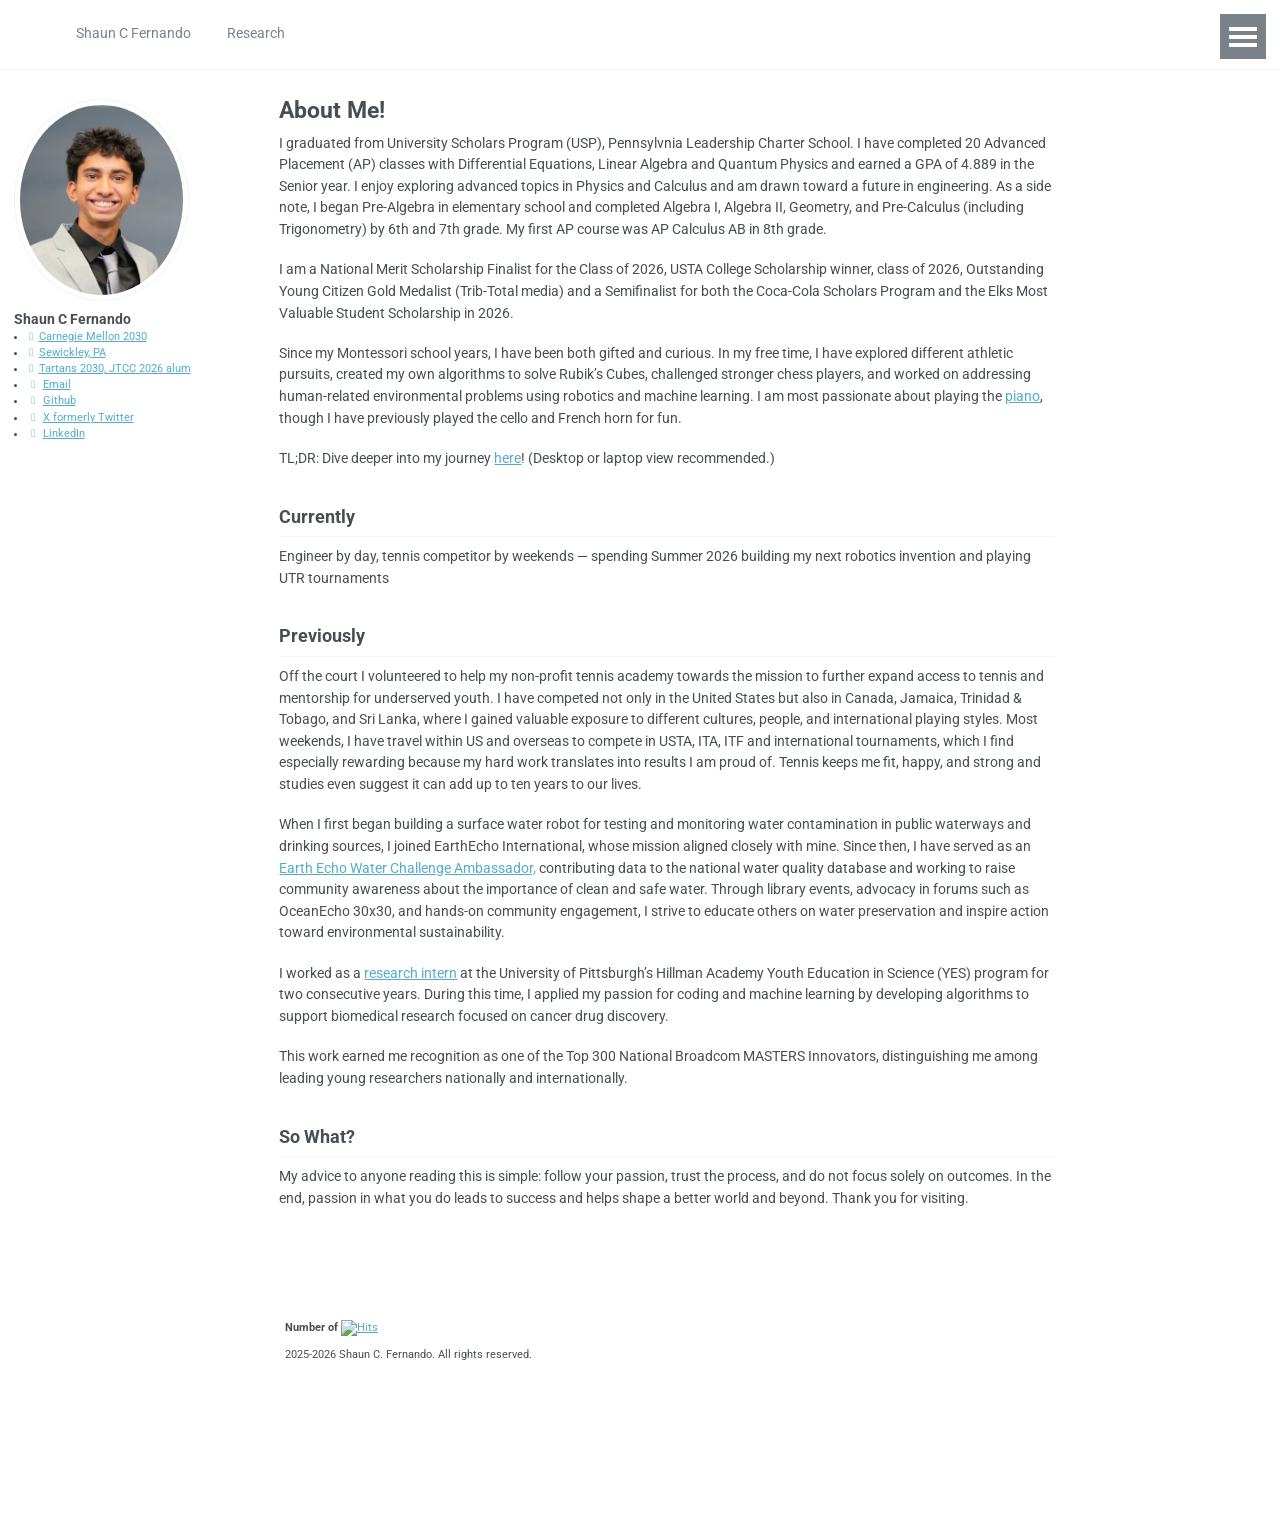
==== index.html @ 5f541fce "Fix HTML encoding issues in index.html" ====
<!doctype html><html lang="en" class="no-js"><head><meta charset="utf-8"> 
  <!-- begin SEO --><title>About Me! - Shaun C Fernando</title><meta property="og:locale" content="en-US">
  <meta property="og:site_name" content="Shaun C Fernando"><meta property="og:title" content="About Me!">
  <link rel="canonical" href="https://shauncfernando.github.io/">
  <meta property="og:url" content="https://shauncfernando.github.io/"> 
  <script type="application/ld+json"> { "@context" : "http://schema.org", "@type" : "Person", "name" : "Shaun C Fernando", "url" : "https://Shauncferando.github.io", "sameAs" : null } </script>
  <!-- end SEO --><link href="https://shauncfernando.github.io/feed.xml" type="application/atom+xml" rel="alternate" title="Shaun Fernando Feed"> <!-- http://t.co/dKP3o1e --><meta name="HandheldFriendly" content="True">
  <meta name="MobileOptimized" content="320"><meta name="viewport" content="width=device-width, initial-scale=1.0"> 
  <script> document.documentElement.className = document.documentElement.className.replace(/\bno-js\b/g, '') + ' js '; </script>
  <!-- For all browsers --><link rel="stylesheet" href="https://shauncfernando.github.io/main.css">
  <meta http-equiv="cleartype" content="on">
  <!-- start custom head snippets --> <!--<link rel="apple-touch-icon" sizes="57x57" href="https://shauncfernando.github.io/images/apple-touch-icon-57x57.png?v=M44lzPylqQ">
  <link rel="apple-touch-icon" sizes="60x60" href="href="/apple-touch-icon-57x57.png?v=M44lzPylqQ">
  <link rel="apple-touch-icon" sizes="72x72" href="https://shauncfernando.github.io/images/apple-touch-icon-72x72.png?v=M44lzPylqQ">
  <link rel="apple-touch-icon" sizes="76x76" href="https://shauncfernando.github.io/images/apple-touch-icon-76x76.png?v=M44lzPylqQ">
  <link rel="apple-touch-icon" sizes="114x114" href="https://shauncfernando.github.io/images/apple-touch-icon-114x114.png?v=M44lzPylqQ">
  <link rel="apple-touch-icon" sizes="120x120" href="https://shauncfernando.github.io/images/apple-touch-icon-120x120.png?v=M44lzPylqQ">
  <link rel="apple-touch-icon" sizes="144x144" href="https://shauncfernando.github.io/images/apple-touch-icon-144x144.png?v=M44lzPylqQ">
  <link rel="apple-touch-icon" sizes="152x152" href="https://shauncfernando.github.io/images/apple-touch-icon-152x152.png?v=M44lzPylqQ">
  <link rel="apple-touch-icon" sizes="180x180" href="https://shauncfernando.github.io/images/apple-touch-icon-180x180.png?v=M44lzPylqQ">
  <link rel="icon" type="image/png" href="https://shauncfernando.github.io/images/favicon-32x32.png?v=M44lzPylqQ" sizes="32x32">
  <link rel="icon" type="image/png" href="https://shauncfernando.github.io/images/android-chrome-192x192.png?v=M44lzPylqQ" sizes="192x192">
  <link rel="icon" type="image/png" href="https://shauncfernando.github.io/images/favicon-96x96.png?v=M44lzPylqQ" sizes="96x96">
  <link rel="icon" type="image/png" href="https://shauncfernando.github.io/images/favicon-16x16.png?v=M44lzPylqQ" sizes="16x16">
  <link rel="manifest" href="https://shauncfernando.github.io/images/manifest.json?v=M44lzPylqQ">
  <link rel="mask-icon" href="https://shauncfernando.github.io/images/safari-pinned-tab.svg?v=M44lzPylqQ" color="#000000">
  <link rel="shortcut icon" href="/images/favicon.ico?v=M44lzPylqQ"><meta name="msapplication-TileColor" content="#000000">
  <meta name="msapplication-TileImage" content="https://shauncfernando.github.io/images/mstile-144x144.png?v=M44lzPylqQ">
  <meta name="msapplication-config" content="https://shauncfernando.github.io/images/browserconfig.xml?v=M44lzPylqQ">
  <meta name="theme-color" content="#ffffff"> --> 
  <!--<link rel="stylesheet" href="https://shauncfernando.github.io/assets/css/academicons.css"/> --> 
  <!-- Support for MatJax --> <!-- <script src="https://cdnjs.cloudflare.com/polyfill/v3/polyfill.min.js?features=es6">
</script> 
  <script id="MathJax-script" async src="https://cdn.jsdelivr.net/npm/mathjax@3/es5/tex-mml-chtml.js"></script> -->
  <!-- end custom head snippets --></head><body> <!--[if lt IE 9]>
    <div class="notice--danger align-center" style="margin: 0;">You are using an <strong>outdated</strong> browser. Please 
    <a href="http://browsehappy.com/">upgrade your browser</a> to improve your experience.</div><![endif]-->
    <div class="masthead"><div class="masthead__inner-wrap"><div class="masthead__menu"><nav id="site-nav" class="greedy-nav">
      <button><div class="navicon"></div></button><ul class="visible-links"><li class="masthead__menu-item masthead__menu-item--lg">
        <li><a href="https://shauncfernando.github.io/">Shaun C Fernando</a></li><li class="masthead__menu-item">
         <li> <a href="https://shauncfernando.github.io/research.html">Research</a></li></ul><ul class="hidden-links hidden"></ul></nav></div></div></div>
    
    <div id="main" role="main">
      <div class="sidebar sticky"><div itemscope itemtype="http://schema.org/Person"><div class="author__avatar"> <img src="https://shauncfernando.github.io/images/shaun_pic.jpeg" class="author__avatar" alt="Shaun C Fernando"></div>
        <div class="author__content"><h3 class="author__name">Shaun C Fernando</h3>
           <li><a href="https://engineering.cmu.edu/" target="_blank" rel="noopener noreferrer" >
           <i class="fa-solid fa-location-dot icon-pad-right" aria-hidden="true"></i>Carnegie Mellon 2030</li><li class="author__desktop">
          <!-- li class="author__bio"><a href="https://engineering.cmu.edu/" target="_blank" rel="noopener noreferrer" >USP PALCS 2026</p></div -->
        <!-- div class="author__urls-wrapper"> <button class="btn btn--inverse">Follow</button><ul class="author__urls social-icons" -->
          <!-- Font Awesome icons / Biographic information --><li class="author__desktop">
             <li><a href="https://www.instagram.com/p/DPhekYYCc1d/" target="_blank" rel="noopener noreferrer" >
            <i class="fa-solid fa-location-dot icon-pad-right" aria-hidden="true"></i>Sewickley, PA</li><li class="author__desktop">
              <li><a href="https://www.instagram.com/jtcctennis/p/DOhGWa6DsHy/" target="_blank" rel="noopener noreferrer" >
              <i class="fa fa-solid fa-building-columns icon-pad-right" aria-hidden="true"></i>Tartans 2030, JTCC 2026 alum</a></li>
          <li><a href="mailto:scf2@andrew.cmu.edu">
            <i class="fas fa-fw fa-envelope icon-pad-right" aria-hidden="true"></i>Email</a></li>
          <!-- Font Awesome and Academicons icons / Academic websites -->
          <!-- Font Awesome icons / Repositories and software development --><li><a href="https://github.com/shauncfernando" target="_blank" rel="noopener noreferrer" >
            <i class="fab fa-fw fa-github icon-pad-right" aria-hidden="true"></i>Github</a></li>
          <li><a href="https://x.com/S10nando" target="_blank" rel="noopener noreferrer" >
            <i class="fab fa-fw fa-twitter icon-pad-right" aria-hidden="true"></i>X formerly Twitter</a></li>
          <!-- Font Awesome icons / Social media --><li><a href="https://www.linkedin.com/in/shauncfernando" target="_blank" rel="noopener noreferrer" >
            <i class="fab fa-fw fa-linkedin icon-pad-right" aria-hidden="true"></i>LinkedIn</a></li></ul></div></div></div>
       <article class="page" itemscope itemtype="http://schema.org/CreativeWork"><meta itemprop="headline" content="About Me!">
        <div class="page__inner-wrap"><header><h1 class="page__title" itemprop="headline">About Me!</h1></header>
          <section class="page__content" itemprop="text">
                  <p>
                   I graduated from University Scholars Program (USP), Pennsylvnia Leadership Charter School. I have completed 20 Advanced Placement (AP) classes with Differential Equations, Linear Algebra and Quantum Physics and earned a GPA of 4.889 in the Senior year.
                    I enjoy exploring advanced topics in Physics and Calculus and am drawn toward a future in engineering. As a side note, I began Pre-Algebra in elementary school and completed Algebra I, Algebra II, Geometry, and Pre-Calculus (including Trigonometry) by 6th and 7th grade. My first AP course was AP Calculus AB in 8th grade.</p>
          <p> I am a National Merit Scholarship Finalist for the Class of 2026, USTA College Scholarship winner, class of 2026, Outstanding Young Citizen Gold Medalist (Trib-Total media) and a Semifinalist for both the Coca-Cola Scholars Program and the Elks Most Valuable Student Scholarship in 2026.</p>
            <p>Since my Montessori school years, I have been both gifted and curious. In my free time, I have explored different athletic pursuits, created my own algorithms to solve Rubik’s Cubes, challenged stronger chess players, and worked on addressing human-related environmental problems using robotics and machine learning.
              I am most passionate about playing the <a href="https://www.youtube.com/shorts/CwMA0cRFnzg">piano</a>, though I have previously played the cello and French horn for fun.</p>

            <p> TL;DR: Dive deeper into my journey <a href="https://shauncfernando.github.io/academics_research.html" target="_blank" rel="noopener noreferrer">here</a>! (Desktop or laptop view recommended.)</p>
</p>
            
            <h2 id="currently">Currently</h2>
              <p>Engineer by day, tennis competitor by weekends — spending Summer 2026 building my next robotics invention and playing UTR tournaments</p>
            <h2 id="previously">Previously</h2>
<p>Off the court I volunteered to help my non-profit tennis academy towards the mission to further expand access to tennis and mentorship for underserved youth. I have competed not only in the United States but also in Canada, Jamaica, Trinidad & Tobago, and Sri Lanka, where I gained valuable exposure to different cultures, people, and international playing styles. Most weekends, 
  I have travel within US and overseas to compete in USTA, ITA, ITF and international tournaments, which I find especially rewarding because my hard work translates into results I am proud of. Tennis keeps me fit, happy, and strong and studies even suggest it can add up to ten years to our lives.         
           <p>
When I first began building a surface water robot for testing and monitoring water contamination in public waterways and drinking sources, 
             I joined EarthEcho International, whose mission aligned closely with mine. Since then, I have served as an
             <a href="https://www.earthecho.org/team/shaun-fernando" target="_blank" rel="noopener noreferrer" >Earth Echo Water Challenge Ambassador,</a> contributing data to the national water quality database and working to raise 
             community awareness about the importance of clean and safe water. Through library events, advocacy in forums such as OceanEcho 30x30, and hands-on community engagement,
             I strive to educate others on water preservation and inspire action toward environmental sustainability.
</p>
            
            <p>I worked as a <a href="https://shauncfernando.github.io/research.html">research intern</a> at the University of Pittsburgh’s Hillman Academy Youth Education in Science (YES) program for two consecutive years. 
              During this time, I applied my passion for coding and machine learning by developing algorithms to support biomedical research focused on cancer drug discovery.


            </p><p>This work earned me recognition as one of the Top 300 National Broadcom MASTERS Innovators, distinguishing me among leading young researchers nationally and internationally.
 </p>

             <h2 id="So What">So What?</h2><p>My advice to anyone reading this is simple: follow your passion, trust the process, and do not focus solely on outcomes. In the end, passion in what you do leads to success and helps shape a better world and beyond. Thank you for visiting.
 </p>
<BR><BR>
<table   style="border: none; border-collapse: collapse;"><tr><td style="border: none;"><b>Number of </b><a href="https://hits.sh/github.com/shauncfernando/shauncfernando.github.io/">
  <img  alt="Hits"
        src="https://hits.sh/github.com/shauncfernando/shauncfernando.github.io.svg" />
</a></td></tr>
               <BR><BR>
                <TR><TD style="border: none;">
  <p> 2025-2026 Shaun C. Fernando. All rights reserved.</p>
  </TD>          
</tr>
                </table>
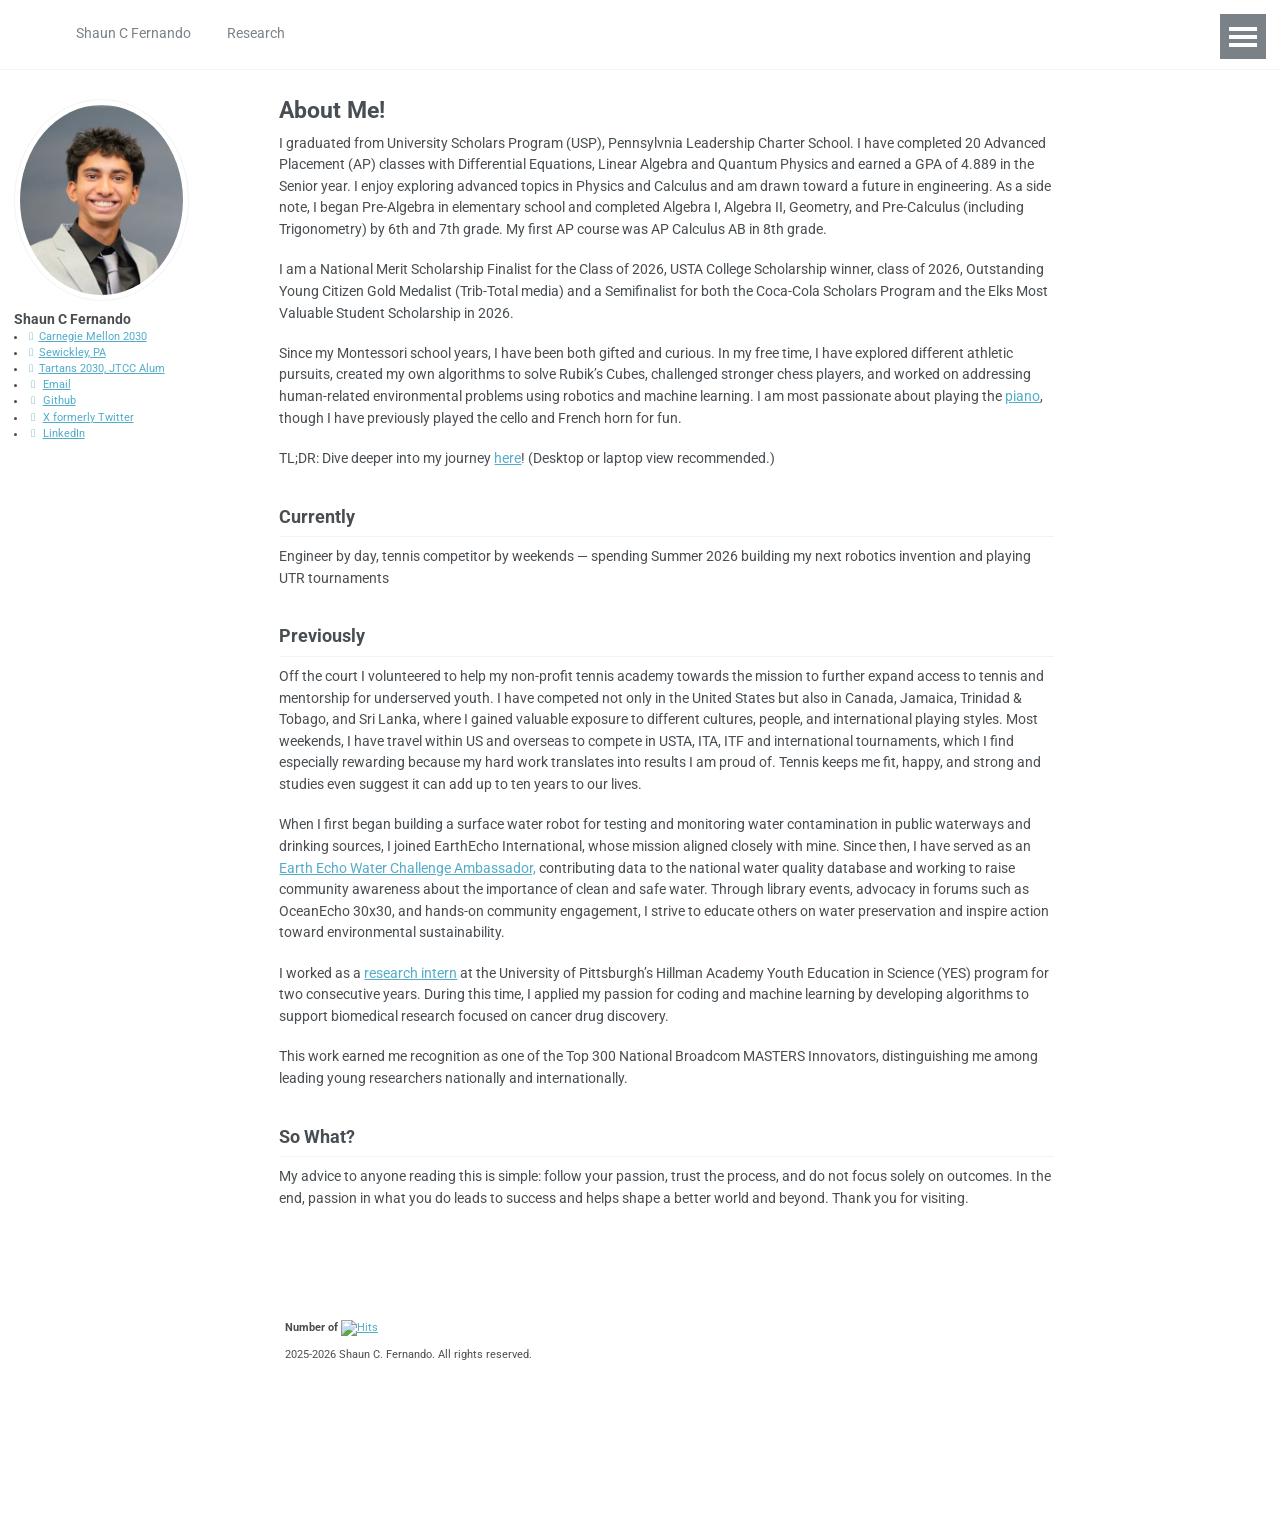
==== commit b2589d67: "Update index.html" ====
--- a/index.html
+++ b/index.html
@@ -51,7 +51,7 @@
              <li><a href="https://www.instagram.com/p/DPhekYYCc1d/" target="_blank" rel="noopener noreferrer" >
             <i class="fa-solid fa-location-dot icon-pad-right" aria-hidden="true"></i>Sewickley, PA</li><li class="author__desktop">
               <li><a href="https://www.instagram.com/jtcctennis/p/DOhGWa6DsHy/" target="_blank" rel="noopener noreferrer" >
-              <i class="fa fa-solid fa-building-columns icon-pad-right" aria-hidden="true"></i>Tartans 2030, JTCC 2026 alum</a></li>
+              <i class="fa fa-solid fa-building-columns icon-pad-right" aria-hidden="true"></i>Tartans 2030, JTCC Alum</a></li>
           <li><a href="mailto:scf2@andrew.cmu.edu">
             <i class="fas fa-fw fa-envelope icon-pad-right" aria-hidden="true"></i>Email</a></li>
           <!-- Font Awesome and Academicons icons / Academic websites -->
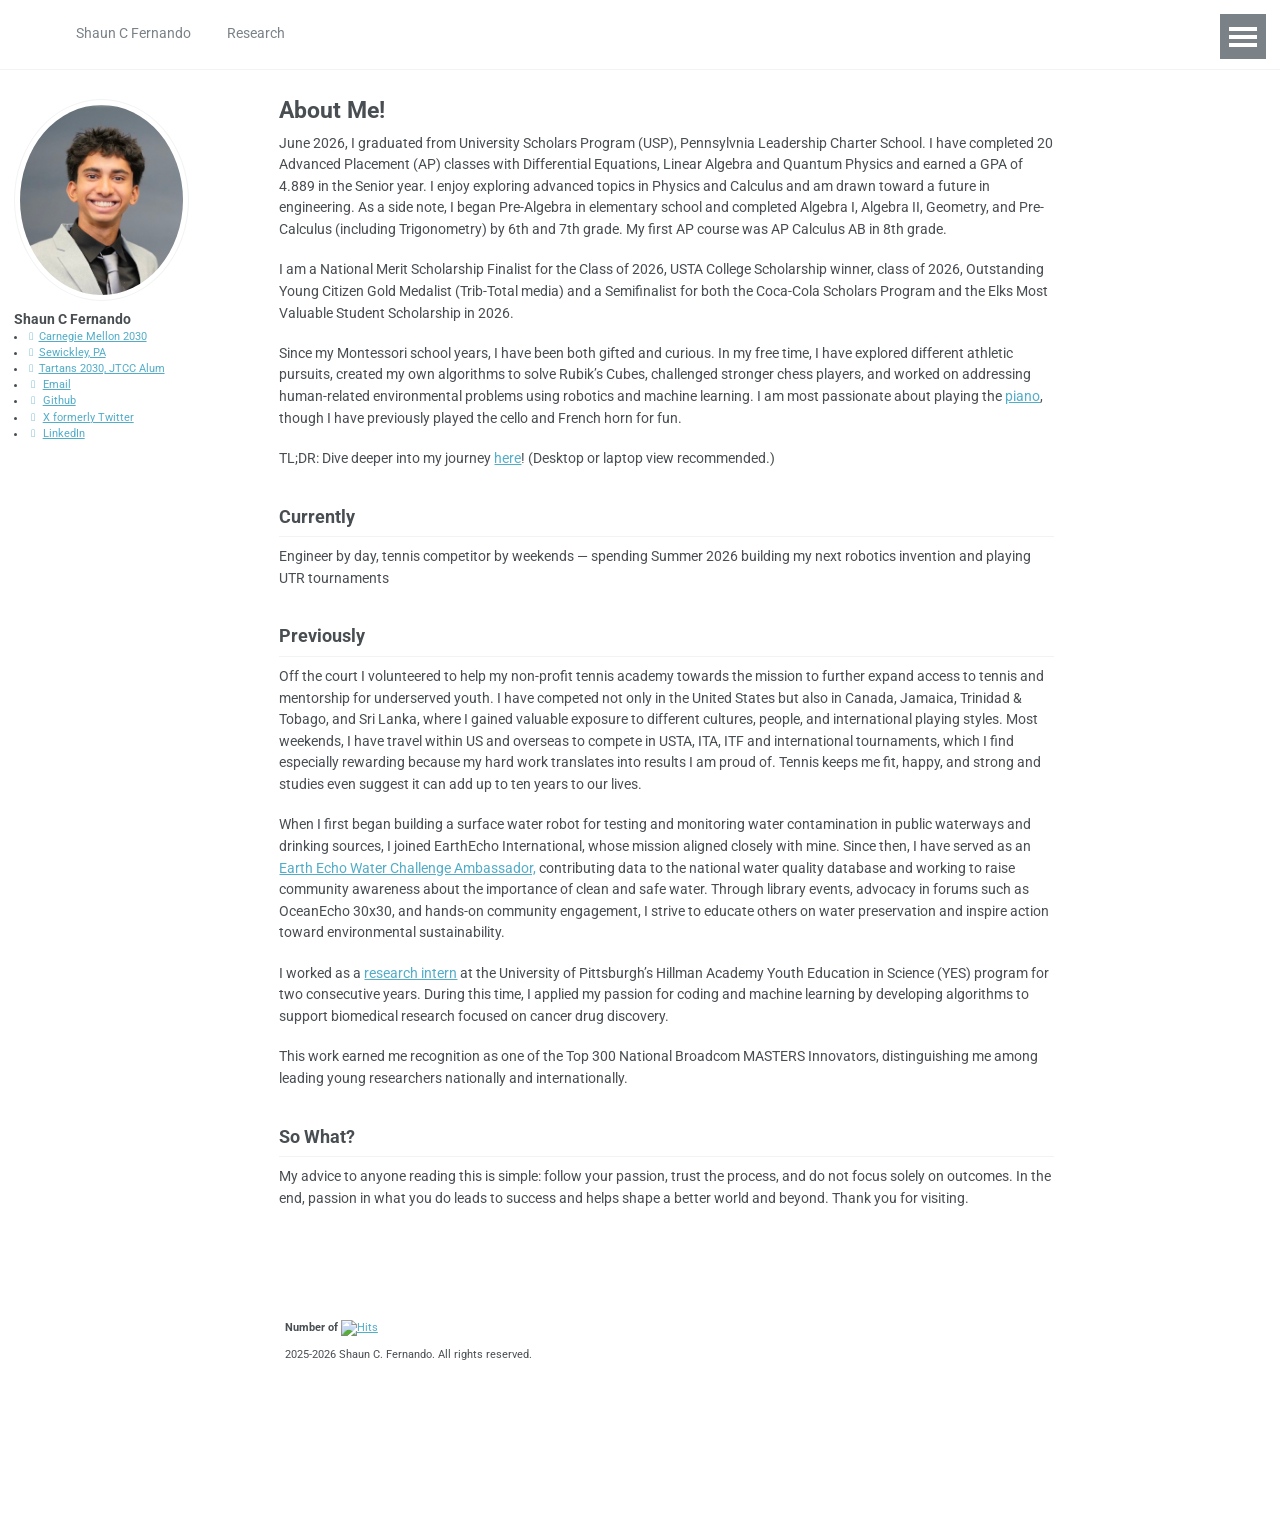
==== commit 601cda41: "Update index.html" ====
--- a/index.html
+++ b/index.html
@@ -65,7 +65,7 @@
         <div class="page__inner-wrap"><header><h1 class="page__title" itemprop="headline">About Me!</h1></header>
           <section class="page__content" itemprop="text">
                   <p>
-                   I graduated from University Scholars Program (USP), Pennsylvnia Leadership Charter School. I have completed 20 Advanced Placement (AP) classes with Differential Equations, Linear Algebra and Quantum Physics and earned a GPA of 4.889 in the Senior year.
+                   June 2026, I graduated from University Scholars Program (USP), Pennsylvnia Leadership Charter School. I have completed 20 Advanced Placement (AP) classes with Differential Equations, Linear Algebra and Quantum Physics and earned a GPA of 4.889 in the Senior year.
                     I enjoy exploring advanced topics in Physics and Calculus and am drawn toward a future in engineering. As a side note, I began Pre-Algebra in elementary school and completed Algebra I, Algebra II, Geometry, and Pre-Calculus (including Trigonometry) by 6th and 7th grade. My first AP course was AP Calculus AB in 8th grade.</p>
           <p> I am a National Merit Scholarship Finalist for the Class of 2026, USTA College Scholarship winner, class of 2026, Outstanding Young Citizen Gold Medalist (Trib-Total media) and a Semifinalist for both the Coca-Cola Scholars Program and the Elks Most Valuable Student Scholarship in 2026.</p>
             <p>Since my Montessori school years, I have been both gifted and curious. In my free time, I have explored different athletic pursuits, created my own algorithms to solve Rubik’s Cubes, challenged stronger chess players, and worked on addressing human-related environmental problems using robotics and machine learning.
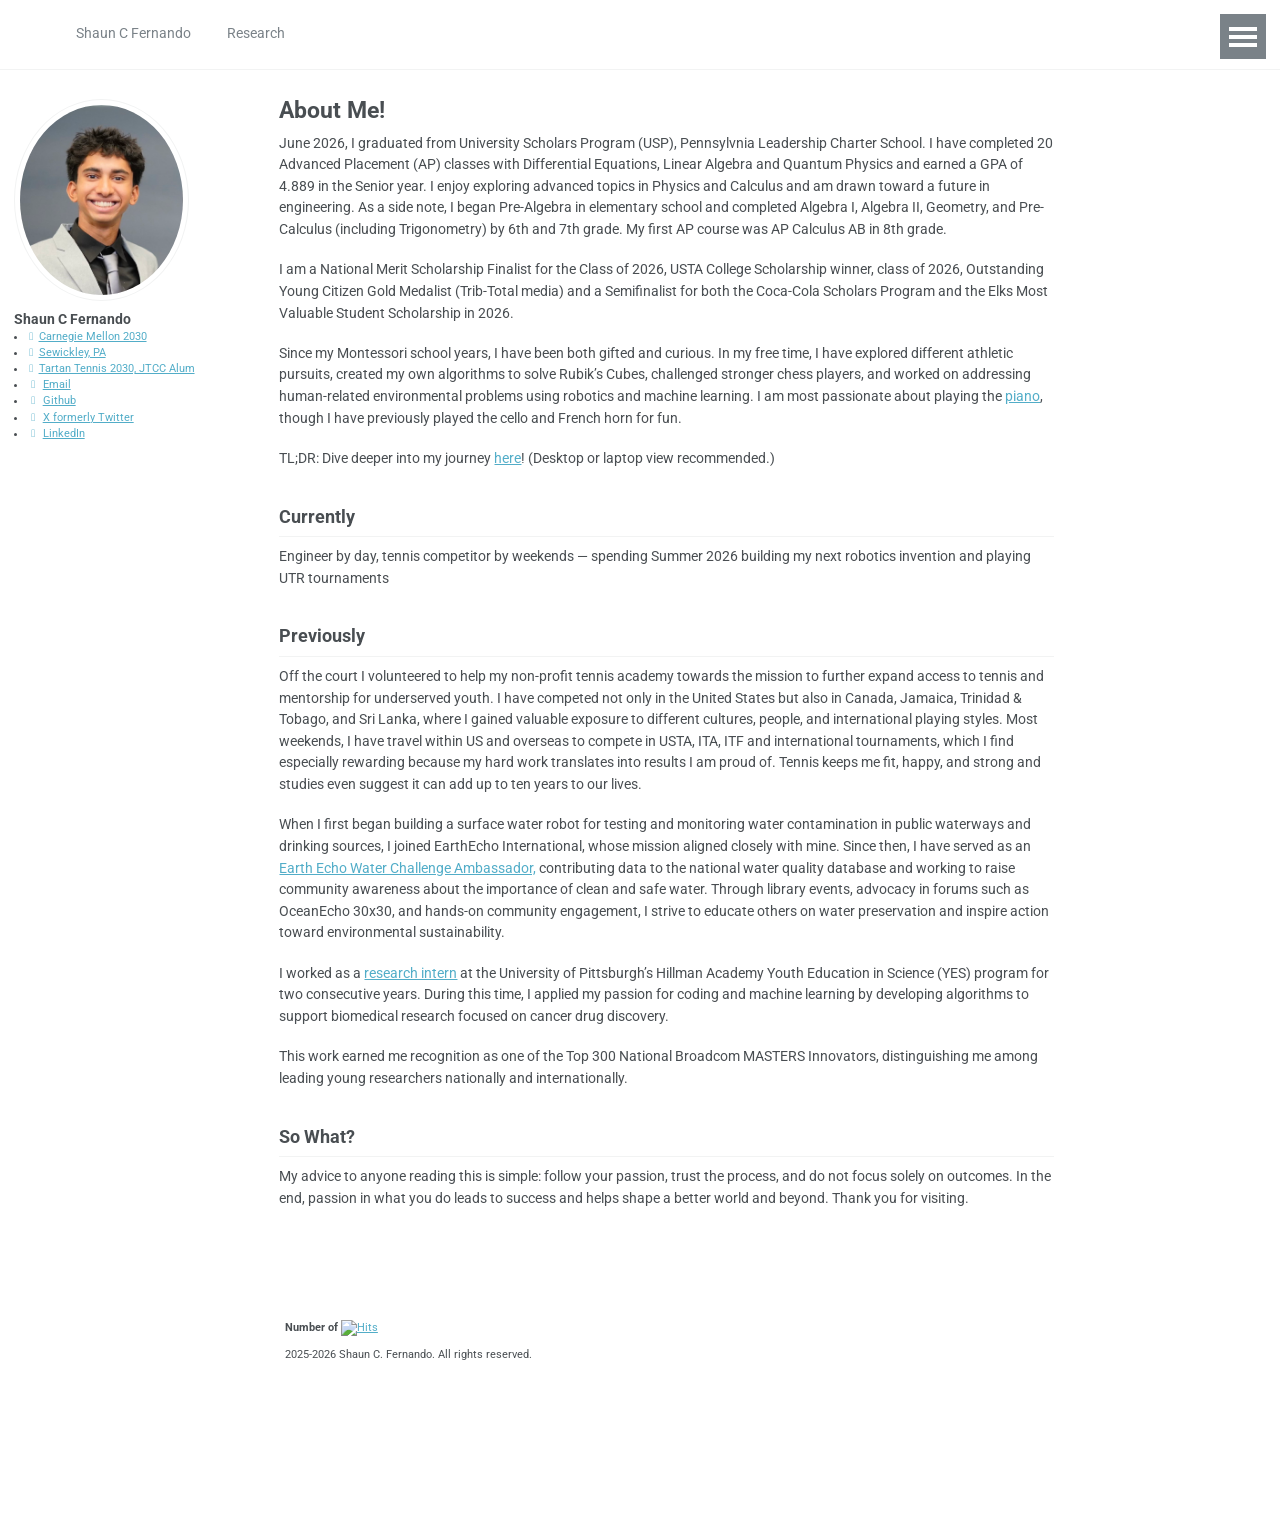
==== commit 0da5ad95: "Refactor HTML structure and SEO metadata" ====
--- a/index.html
+++ b/index.html
@@ -51,7 +51,7 @@
              <li><a href="https://www.instagram.com/p/DPhekYYCc1d/" target="_blank" rel="noopener noreferrer" >
             <i class="fa-solid fa-location-dot icon-pad-right" aria-hidden="true"></i>Sewickley, PA</li><li class="author__desktop">
               <li><a href="https://www.instagram.com/jtcctennis/p/DOhGWa6DsHy/" target="_blank" rel="noopener noreferrer" >
-              <i class="fa fa-solid fa-building-columns icon-pad-right" aria-hidden="true"></i>Tartans 2030, JTCC Alum</a></li>
+              <i class="fa fa-solid fa-building-columns icon-pad-right" aria-hidden="true"></i>Tartan Tennis 2030, JTCC Alum</a></li>
           <li><a href="mailto:scf2@andrew.cmu.edu">
             <i class="fas fa-fw fa-envelope icon-pad-right" aria-hidden="true"></i>Email</a></li>
           <!-- Font Awesome and Academicons icons / Academic websites -->
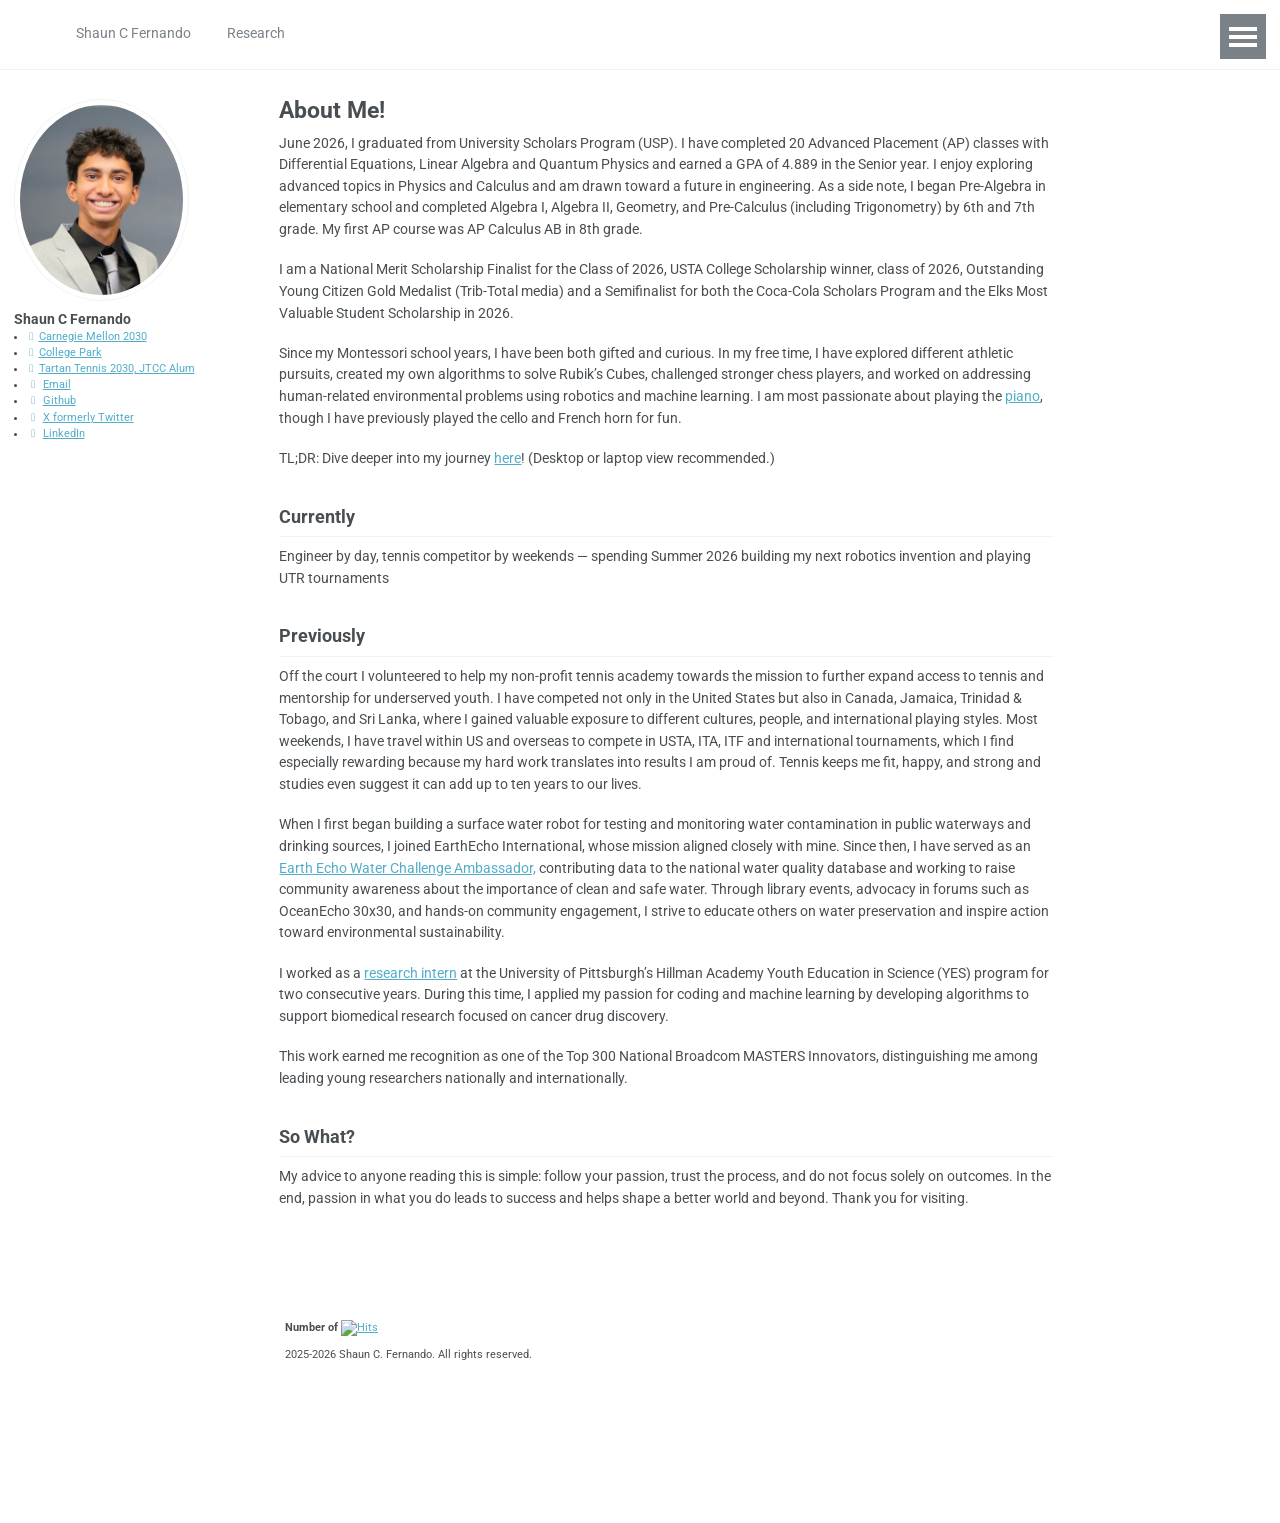
==== commit b2ce7709: "Fix HTML encoding issues in index.html" ====
--- a/index.html
+++ b/index.html
@@ -49,10 +49,10 @@
         <!-- div class="author__urls-wrapper"> <button class="btn btn--inverse">Follow</button><ul class="author__urls social-icons" -->
           <!-- Font Awesome icons / Biographic information --><li class="author__desktop">
              <li><a href="https://www.instagram.com/p/DPhekYYCc1d/" target="_blank" rel="noopener noreferrer" >
-            <i class="fa-solid fa-location-dot icon-pad-right" aria-hidden="true"></i>Sewickley, PA</li><li class="author__desktop">
+            <i class="fa-solid fa-location-dot icon-pad-right" aria-hidden="true"></i>College Park</li><li class="author__desktop">
               <li><a href="https://www.instagram.com/jtcctennis/p/DOhGWa6DsHy/" target="_blank" rel="noopener noreferrer" >
               <i class="fa fa-solid fa-building-columns icon-pad-right" aria-hidden="true"></i>Tartan Tennis 2030, JTCC Alum</a></li>
-          <li><a href="mailto:scf2@andrew.cmu.edu">
+          <li><a href="mailto:shaun.fernando07@gmail.com">
             <i class="fas fa-fw fa-envelope icon-pad-right" aria-hidden="true"></i>Email</a></li>
           <!-- Font Awesome and Academicons icons / Academic websites -->
           <!-- Font Awesome icons / Repositories and software development --><li><a href="https://github.com/shauncfernando" target="_blank" rel="noopener noreferrer" >
@@ -65,7 +65,7 @@
         <div class="page__inner-wrap"><header><h1 class="page__title" itemprop="headline">About Me!</h1></header>
           <section class="page__content" itemprop="text">
                   <p>
-                   June 2026, I graduated from University Scholars Program (USP), Pennsylvnia Leadership Charter School. I have completed 20 Advanced Placement (AP) classes with Differential Equations, Linear Algebra and Quantum Physics and earned a GPA of 4.889 in the Senior year.
+                   June 2026, I graduated from University Scholars Program (USP). I have completed 20 Advanced Placement (AP) classes with Differential Equations, Linear Algebra and Quantum Physics and earned a GPA of 4.889 in the Senior year.
                     I enjoy exploring advanced topics in Physics and Calculus and am drawn toward a future in engineering. As a side note, I began Pre-Algebra in elementary school and completed Algebra I, Algebra II, Geometry, and Pre-Calculus (including Trigonometry) by 6th and 7th grade. My first AP course was AP Calculus AB in 8th grade.</p>
           <p> I am a National Merit Scholarship Finalist for the Class of 2026, USTA College Scholarship winner, class of 2026, Outstanding Young Citizen Gold Medalist (Trib-Total media) and a Semifinalist for both the Coca-Cola Scholars Program and the Elks Most Valuable Student Scholarship in 2026.</p>
             <p>Since my Montessori school years, I have been both gifted and curious. In my free time, I have explored different athletic pursuits, created my own algorithms to solve Rubik’s Cubes, challenged stronger chess players, and worked on addressing human-related environmental problems using robotics and machine learning.
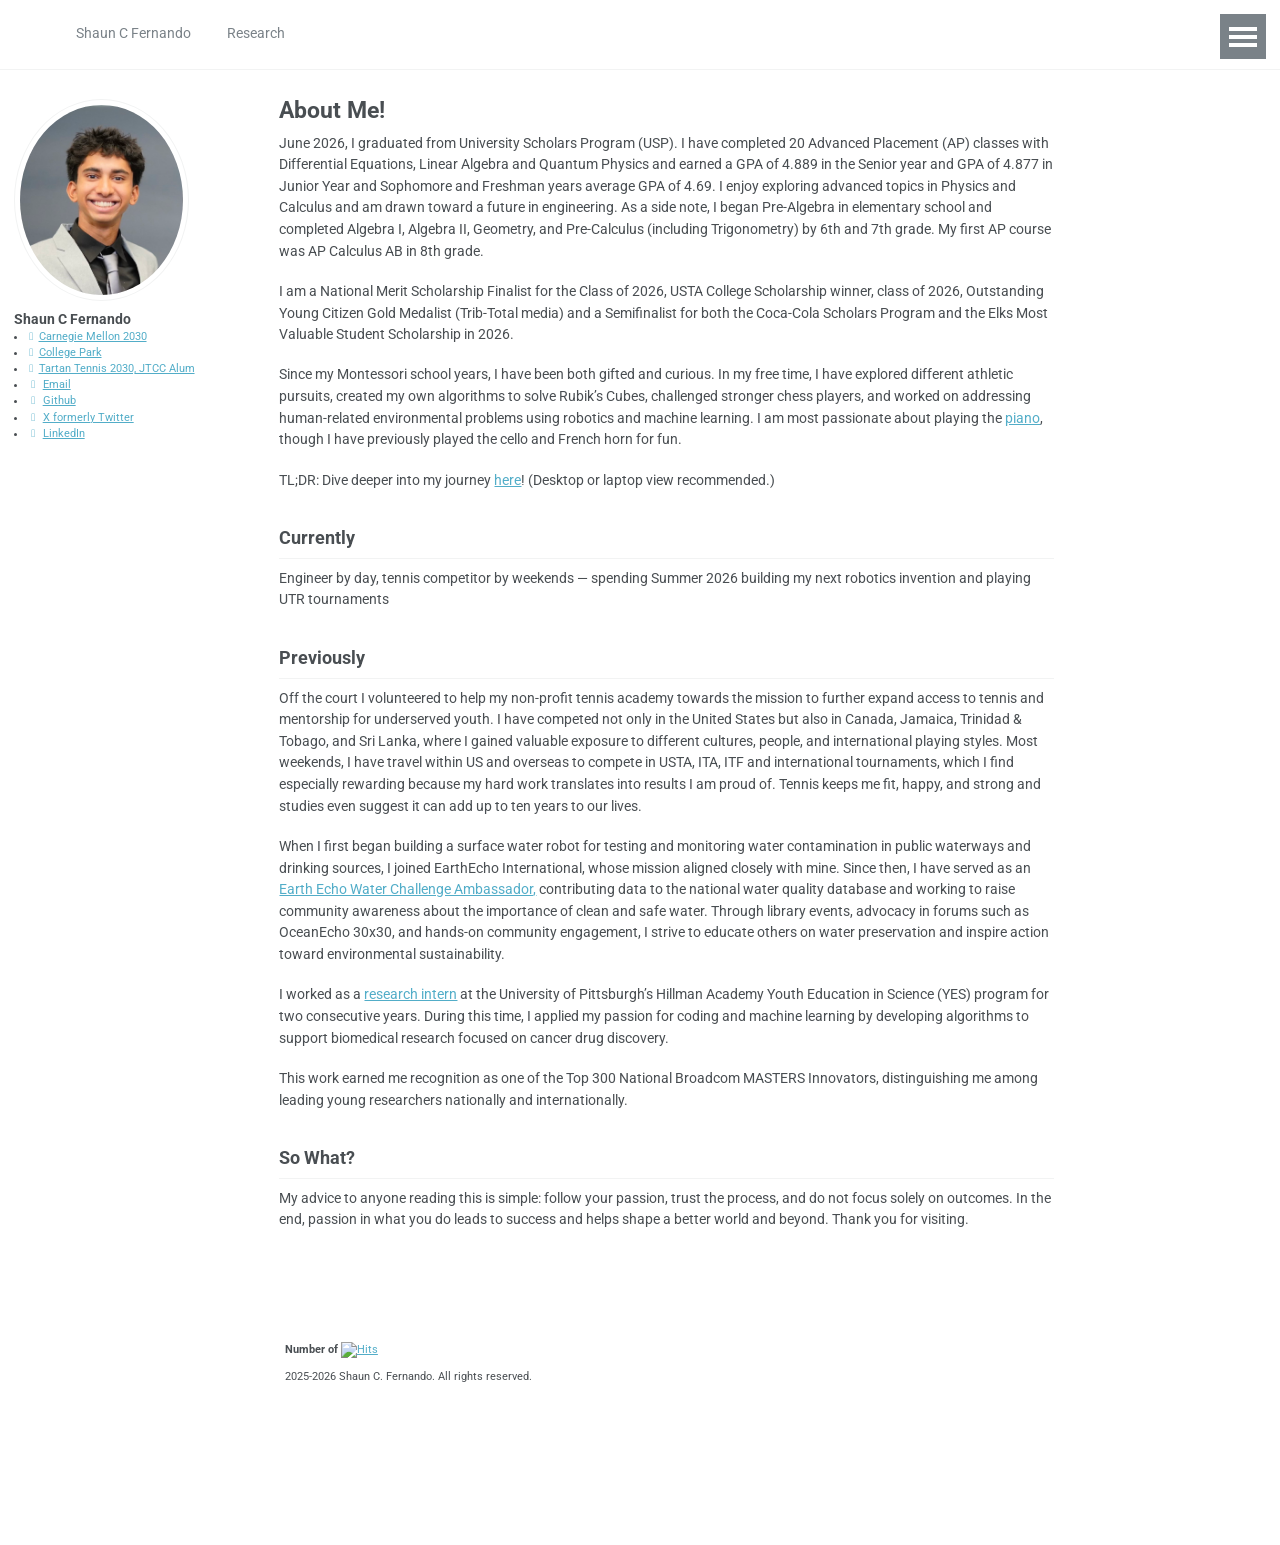
==== commit 56660bb4: "Revise personal details and achievements in index.html Updated the content of the index.html file to" ====
--- a/index.html
+++ b/index.html
@@ -65,7 +65,7 @@
         <div class="page__inner-wrap"><header><h1 class="page__title" itemprop="headline">About Me!</h1></header>
           <section class="page__content" itemprop="text">
                   <p>
-                   June 2026, I graduated from University Scholars Program (USP). I have completed 20 Advanced Placement (AP) classes with Differential Equations, Linear Algebra and Quantum Physics and earned a GPA of 4.889 in the Senior year.
+                   June 2026, I graduated from University Scholars Program (USP). I have completed 20 Advanced Placement (AP) classes with Differential Equations, Linear Algebra and Quantum Physics and earned a GPA of 4.889 in the Senior year and GPA of 4.877 in Junior Year and Sophomore and Freshman years average GPA of 4.69.
                     I enjoy exploring advanced topics in Physics and Calculus and am drawn toward a future in engineering. As a side note, I began Pre-Algebra in elementary school and completed Algebra I, Algebra II, Geometry, and Pre-Calculus (including Trigonometry) by 6th and 7th grade. My first AP course was AP Calculus AB in 8th grade.</p>
           <p> I am a National Merit Scholarship Finalist for the Class of 2026, USTA College Scholarship winner, class of 2026, Outstanding Young Citizen Gold Medalist (Trib-Total media) and a Semifinalist for both the Coca-Cola Scholars Program and the Elks Most Valuable Student Scholarship in 2026.</p>
             <p>Since my Montessori school years, I have been both gifted and curious. In my free time, I have explored different athletic pursuits, created my own algorithms to solve Rubik’s Cubes, challenged stronger chess players, and worked on addressing human-related environmental problems using robotics and machine learning.
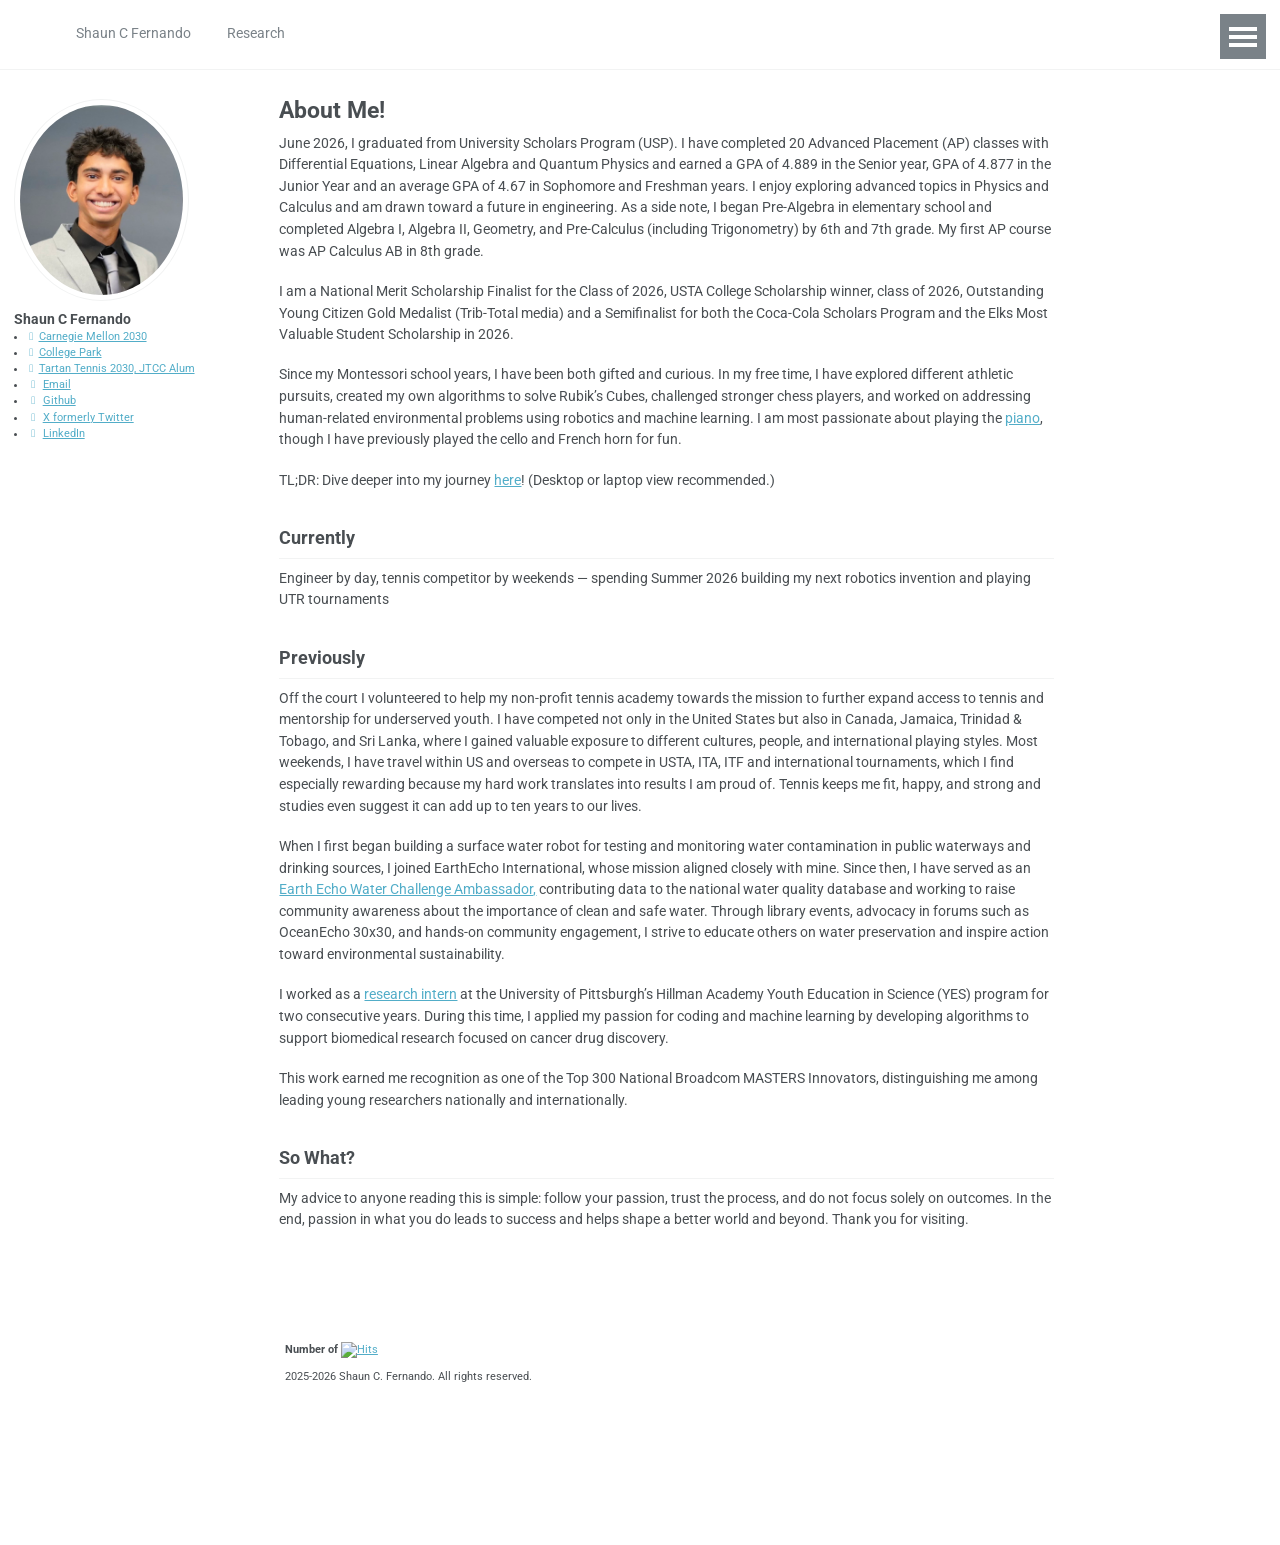
==== commit 26dab34d: "Update index.html" ====
--- a/index.html
+++ b/index.html
@@ -65,7 +65,7 @@
         <div class="page__inner-wrap"><header><h1 class="page__title" itemprop="headline">About Me!</h1></header>
           <section class="page__content" itemprop="text">
                   <p>
-                   June 2026, I graduated from University Scholars Program (USP). I have completed 20 Advanced Placement (AP) classes with Differential Equations, Linear Algebra and Quantum Physics and earned a GPA of 4.889 in the Senior year and GPA of 4.877 in Junior Year and Sophomore and Freshman years average GPA of 4.69.
+                   June 2026, I graduated from University Scholars Program (USP). I have completed 20 Advanced Placement (AP) classes with Differential Equations, Linear Algebra and Quantum Physics and earned a GPA of 4.889 in the Senior year, GPA of 4.877 in the Junior Year and an average GPA of 4.67 in Sophomore and Freshman years.
                     I enjoy exploring advanced topics in Physics and Calculus and am drawn toward a future in engineering. As a side note, I began Pre-Algebra in elementary school and completed Algebra I, Algebra II, Geometry, and Pre-Calculus (including Trigonometry) by 6th and 7th grade. My first AP course was AP Calculus AB in 8th grade.</p>
           <p> I am a National Merit Scholarship Finalist for the Class of 2026, USTA College Scholarship winner, class of 2026, Outstanding Young Citizen Gold Medalist (Trib-Total media) and a Semifinalist for both the Coca-Cola Scholars Program and the Elks Most Valuable Student Scholarship in 2026.</p>
             <p>Since my Montessori school years, I have been both gifted and curious. In my free time, I have explored different athletic pursuits, created my own algorithms to solve Rubik’s Cubes, challenged stronger chess players, and worked on addressing human-related environmental problems using robotics and machine learning.
